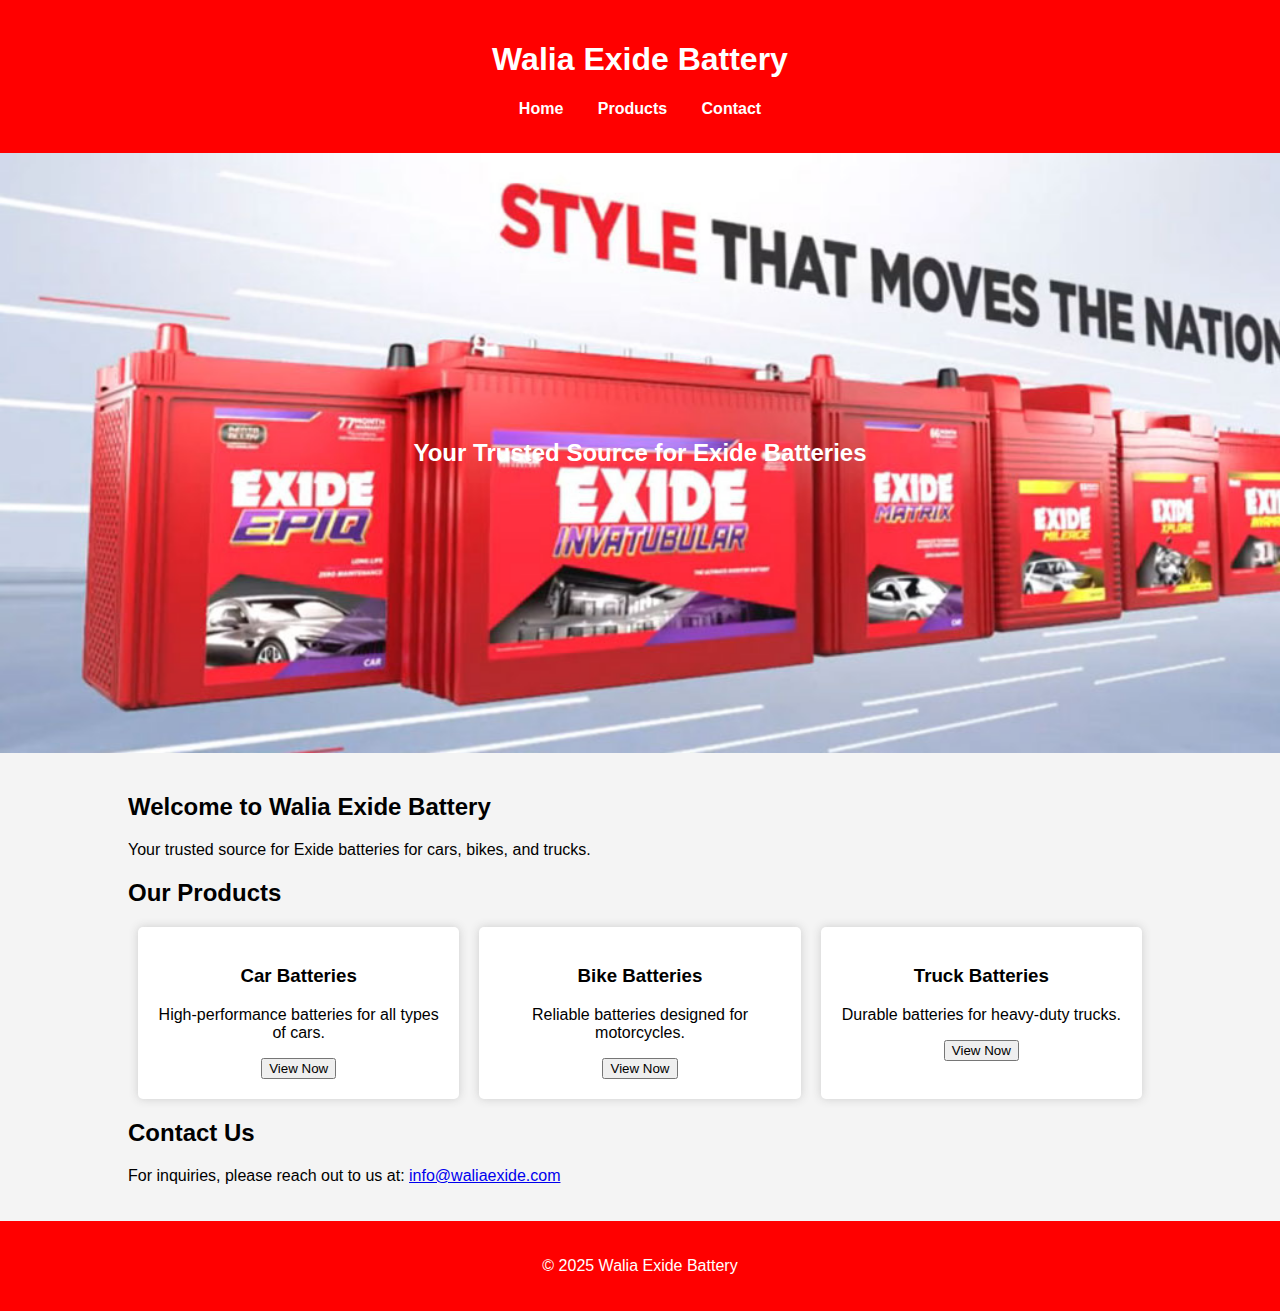
==== index.html @ da8d98ed "add all page" ====
<!DOCTYPE html>
<html lang="en">
<head>
    <meta charset="UTF-8">
    <meta name="viewport" content="width=device-width, initial-scale=1.0">
    <title>Walia Exide Battery</title>
<link rel="stylesheet" href="style.css">
</head>
<body>
    <header>
        <h1>Walia Exide Battery</h1>
        <nav>
            <a href="#home">Home</a>
            <a href="#products">Products</a>
            <a href="#contact">Contact</a>
        </nav>
    </header>
    <div class="hero">
        <h2>Your Trusted Source for Exide Batteries</h2>
    </div>
    <div class="container">
        <section id="home">
            <h2>Welcome to Walia Exide Battery</h2>
            <p>Your trusted source for Exide batteries for cars, bikes, and trucks.</p>
        </section>
        <section id="products">
            <h2>Our Products</h2>
            <div class="product-category">
                <div class="product">
                    <h3>Car Batteries</h3>
                    <p>High-performance batteries for all types of cars.</p>
                    <a href="car.html"><button>View Now</button></a>
                </div>
                <div class="product">
                    <h3>Bike Batteries</h3>
                    <p>Reliable batteries designed for motorcycles.</p>
                    <a href=""><button>View Now</button></a>
                </div>
                <div class="product">
                    <h3>Truck Batteries</h3>
                    <p>Durable batteries for heavy-duty trucks.</p>
                    <a href=""><button>View Now</button></a>
                </div>
            </div>
        </section>
        <section id="contact">
            <h2>Contact Us</h2>
            <p>For inquiries, please reach out to us at: <a href="mailto:info@waliaexide.com">info@waliaexide.com</a></p>
        </section>
    </div>
    <footer>
        <p>&copy; 2025 Walia Exide Battery</p>
    </footer>
</body>
</html>
---- style.css ----
body {
    font-family: Arial, sans-serif;
    margin: 0;
    padding: 0;
    background-color: #f4f4f4;
}
header {
    background: red;
    color: #fff;
    padding: 20px 0;
    text-align: center;
}
nav {
    margin: 15px 0;
}
nav a {
    margin: 0 15px;
    color: #fff;
    text-decoration: none;
    font-weight: bold;
}
.hero {
    background-image: url('exide1.jpg');
    height: 600px;
    background-size: cover;
    color: white;
    display: flex;
    align-items: center;
    justify-content: center;
    text-align: center;
}
.container {
    width: 80%;
    margin: auto;
    overflow: hidden;
    padding: 20px 0;
}
.product-category {
    display: flex;
    justify-content: space-around;
    margin: 20px 0;
}
.product {
    background: #fff;
    width: 30%;
    margin: 0 10px;
    padding: 20px;
    border-radius: 5px;
    box-shadow: 0 0 10px #ccc;
    text-align: center;
}
footer {
    text-align: center;
    padding: 20px 0;
    background: red;
    color: #fff;
    position: relative;
    bottom: 0;
    width: 100%;
}
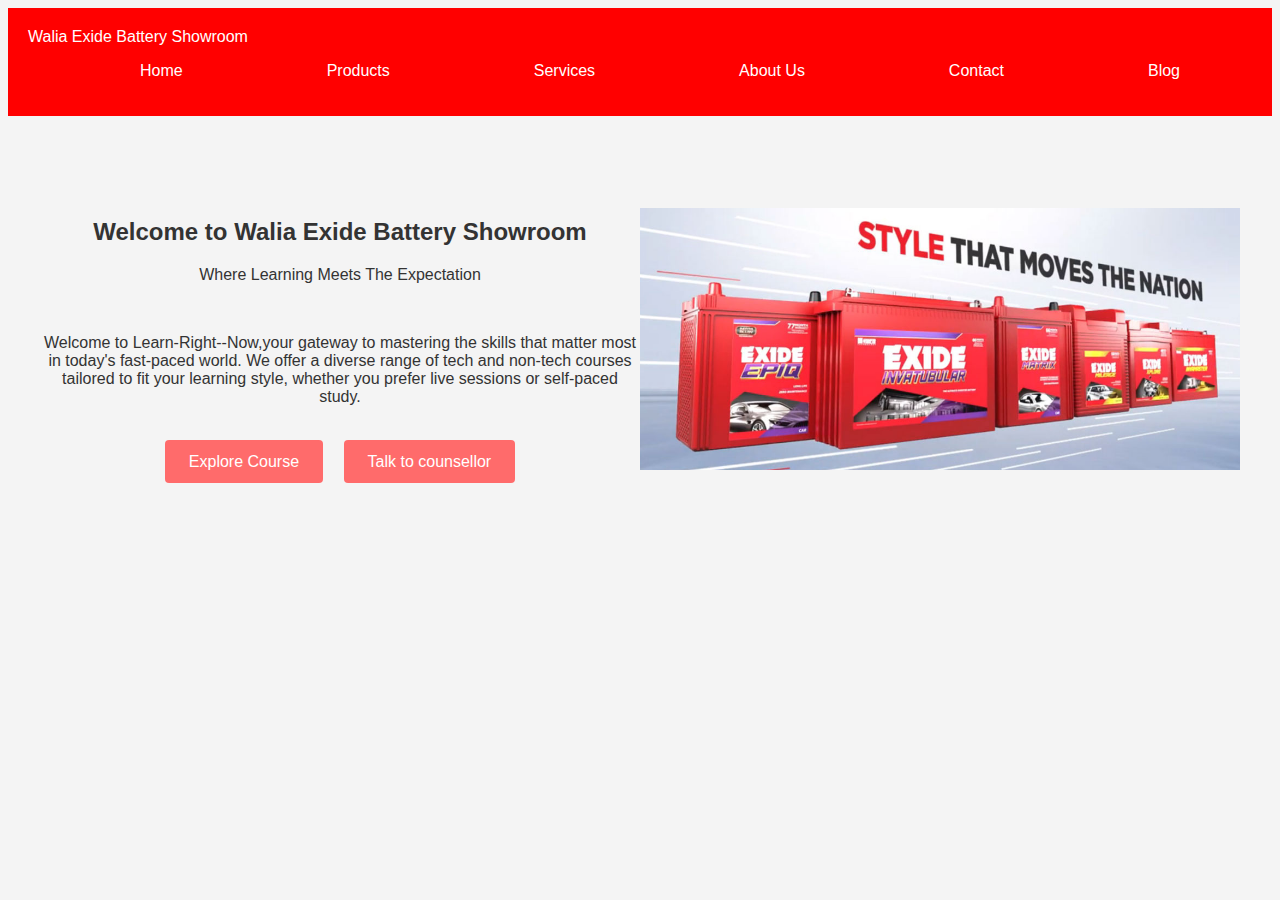
==== commit 648ce635: "add all file" ====
--- a/index.html
+++ b/index.html
@@ -3,53 +3,47 @@
 <head>
     <meta charset="UTF-8">
     <meta name="viewport" content="width=device-width, initial-scale=1.0">
-    <title>Walia Exide Battery</title>
-<link rel="stylesheet" href="style.css">
+    <title>Document</title>
+    <link rel="stylesheet" href="style.css">
 </head>
 <body>
+    <!-- header -->
     <header>
-        <h1>Walia Exide Battery</h1>
+        <div class="logo"> Walia Exide Battery Showroom</div>
         <nav>
-            <a href="#home">Home</a>
-            <a href="#products">Products</a>
-            <a href="#contact">Contact</a>
+            <ul>
+                <li><a href="index.html">Home</a></li>
+                <li><a href="product.html">Products</a></li>
+                <li><a href="#services">Services</a></li>
+                <li><a href="#about">About Us</a></li>
+                <li><a href="contact.html">Contact</a></li>
+                <li><a href="#blog">Blog</a></li>
+            </ul>
         </nav>
     </header>
-    <div class="hero">
-        <h2>Your Trusted Source for Exide Batteries</h2>
-    </div>
-    <div class="container">
-        <section id="home">
-            <h2>Welcome to Walia Exide Battery</h2>
-            <p>Your trusted source for Exide batteries for cars, bikes, and trucks.</p>
+    <!-- /header -->
+     <br>
+     <!--  -->
+     <main>
+        <section class="hero">
+          <div class="hero-content">
+            <h2>Welcome to Walia Exide Battery Showroom</h2>
+            <p>Where Learning Meets The Expectation</p>
+            <br>
+            <p>Welcome to Learn-Right--Now,your gateway to mastering the skills that matter most in 
+                today's fast-paced world. We offer a diverse range of tech and non-tech courses tailored to fit your learning 
+                style, whether you prefer live sessions or self-paced study.
+            </p>
+            <br>
+            <div class="cta-buttons">
+              <a href="courses.html" class="btn">Explore Course</a>
+              <a href="tel:7807791615" class="btn">Talk to counsellor</a>
+            </div>
+          </div>
+          <div class="hero-image">
+            <img src="exide1.jpg" alt="Learning materials">
+          </div>
         </section>
-        <section id="products">
-            <h2>Our Products</h2>
-            <div class="product-category">
-                <div class="product">
-                    <h3>Car Batteries</h3>
-                    <p>High-performance batteries for all types of cars.</p>
-                    <a href="car.html"><button>View Now</button></a>
-                </div>
-                <div class="product">
-                    <h3>Bike Batteries</h3>
-                    <p>Reliable batteries designed for motorcycles.</p>
-                    <a href=""><button>View Now</button></a>
-                </div>
-                <div class="product">
-                    <h3>Truck Batteries</h3>
-                    <p>Durable batteries for heavy-duty trucks.</p>
-                    <a href=""><button>View Now</button></a>
-                </div>
-            </div>
-        </section>
-        <section id="contact">
-            <h2>Contact Us</h2>
-            <p>For inquiries, please reach out to us at: <a href="mailto:info@waliaexide.com">info@waliaexide.com</a></p>
-        </section>
-    </div>
-    <footer>
-        <p>&copy; 2025 Walia Exide Battery</p>
-    </footer>
-</body>
+        <br>
+        
 </html>--- a/style.css
+++ b/style.css
@@ -1,60 +1,68 @@
 body {
-    font-family: Arial, sans-serif;
-    margin: 0;
-    padding: 0;
+    font-family: 'Arial', sans-serif;
     background-color: #f4f4f4;
+    color: #333;
 }
+
 header {
-    background: red;
+    background-color: red; /* Exide blue */
     color: #fff;
-    padding: 20px 0;
-    text-align: center;
+    padding: 20px;
+    position: sticky;
+    top: 0;
+    z-index: 1000;
 }
-nav {
-    margin: 15px 0;
+
+nav ul {
+    list-style: none;
+    display: flex;
+    justify-content: space-around;
 }
+
 nav a {
-    margin: 0 15px;
     color: #fff;
     text-decoration: none;
-    font-weight: bold;
+    padding: 10px 15px;
+}
+
+nav a:hover {
+    background-color: black; /* Exide yellow */
+    border-radius: 5px;
 }
 .hero {
-    background-image: url('exide1.jpg');
-    height: 600px;
-    background-size: cover;
-    color: white;
     display: flex;
+    justify-content: space-between;
     align-items: center;
-    justify-content: center;
+    background-color: #f4f4f4;
+    padding: 4rem 2rem;
+  }
+  /* hero-content */
+  .hero-content {
+    flex: 1;
     text-align: center;
-}
-.container {
-    width: 80%;
-    margin: auto;
-    overflow: hidden;
-    padding: 20px 0;
-}
-.product-category {
-    display: flex;
-    justify-content: space-around;
-    margin: 20px 0;
-}
-.product {
-    background: #fff;
-    width: 30%;
-    margin: 0 10px;
-    padding: 20px;
-    border-radius: 5px;
-    box-shadow: 0 0 10px #ccc;
+  }
+  /* hero h1 */
+  .hero h1 {
+    font-size: 3rem;
+    margin-bottom: 1rem;
+  }
+  /* cta-buttons .btn */
+  .cta-buttons .btn {
+    display: inline-block;
+    background-color: #ff6b6b;
+    color: #fff;
+    text-decoration: none;
+    padding: 0.8rem 1.5rem;
+    border-radius: 4px;
+    margin: 0 0.5rem;
+  }
+  /* hero-image */
+  .hero-image {
+    flex: 1;
     text-align: center;
-}
-footer {
-    text-align: center;
-    padding: 20px 0;
-    background: red;
-    color: #fff;
-    position: relative;
-    bottom: 0;
-    width: 100%;
-}+  }
+  /* hero-image img */
+  .hero-image img {
+    max-width: 100%;
+    height: auto;
+  }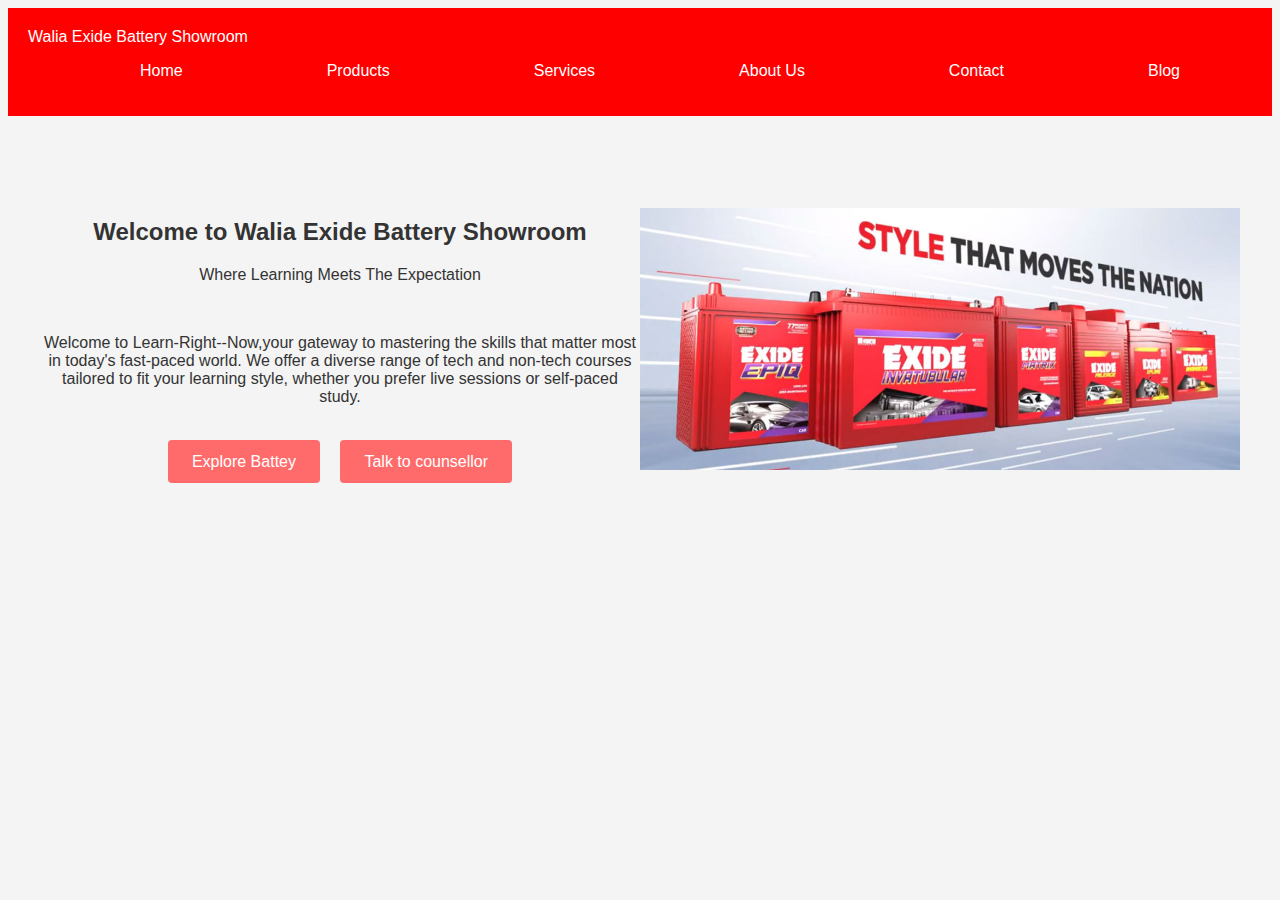
==== commit 416ee30d: "al file" ====
--- a/index.html
+++ b/index.html
@@ -36,7 +36,7 @@
             </p>
             <br>
             <div class="cta-buttons">
-              <a href="courses.html" class="btn">Explore Course</a>
+              <a href="product.html" class="btn">Explore Battey</a>
               <a href="tel:7807791615" class="btn">Talk to counsellor</a>
             </div>
           </div>
